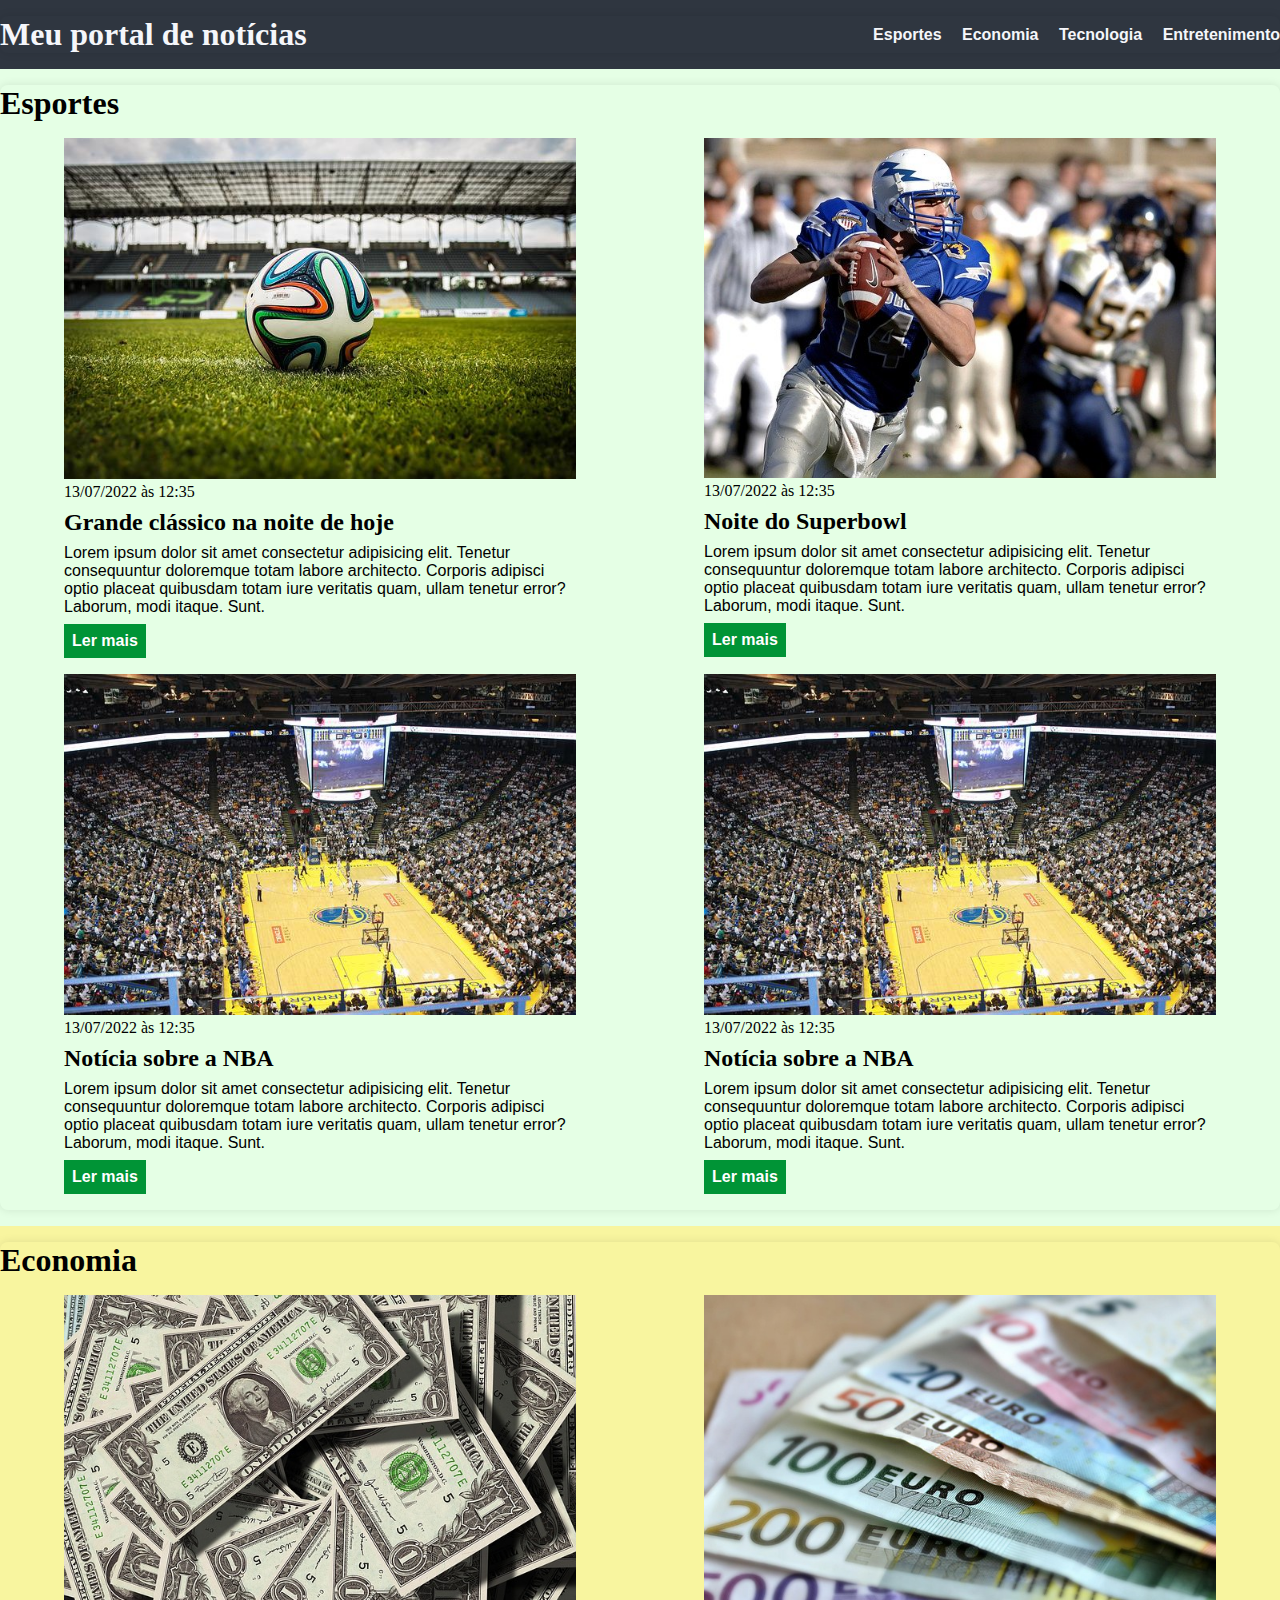
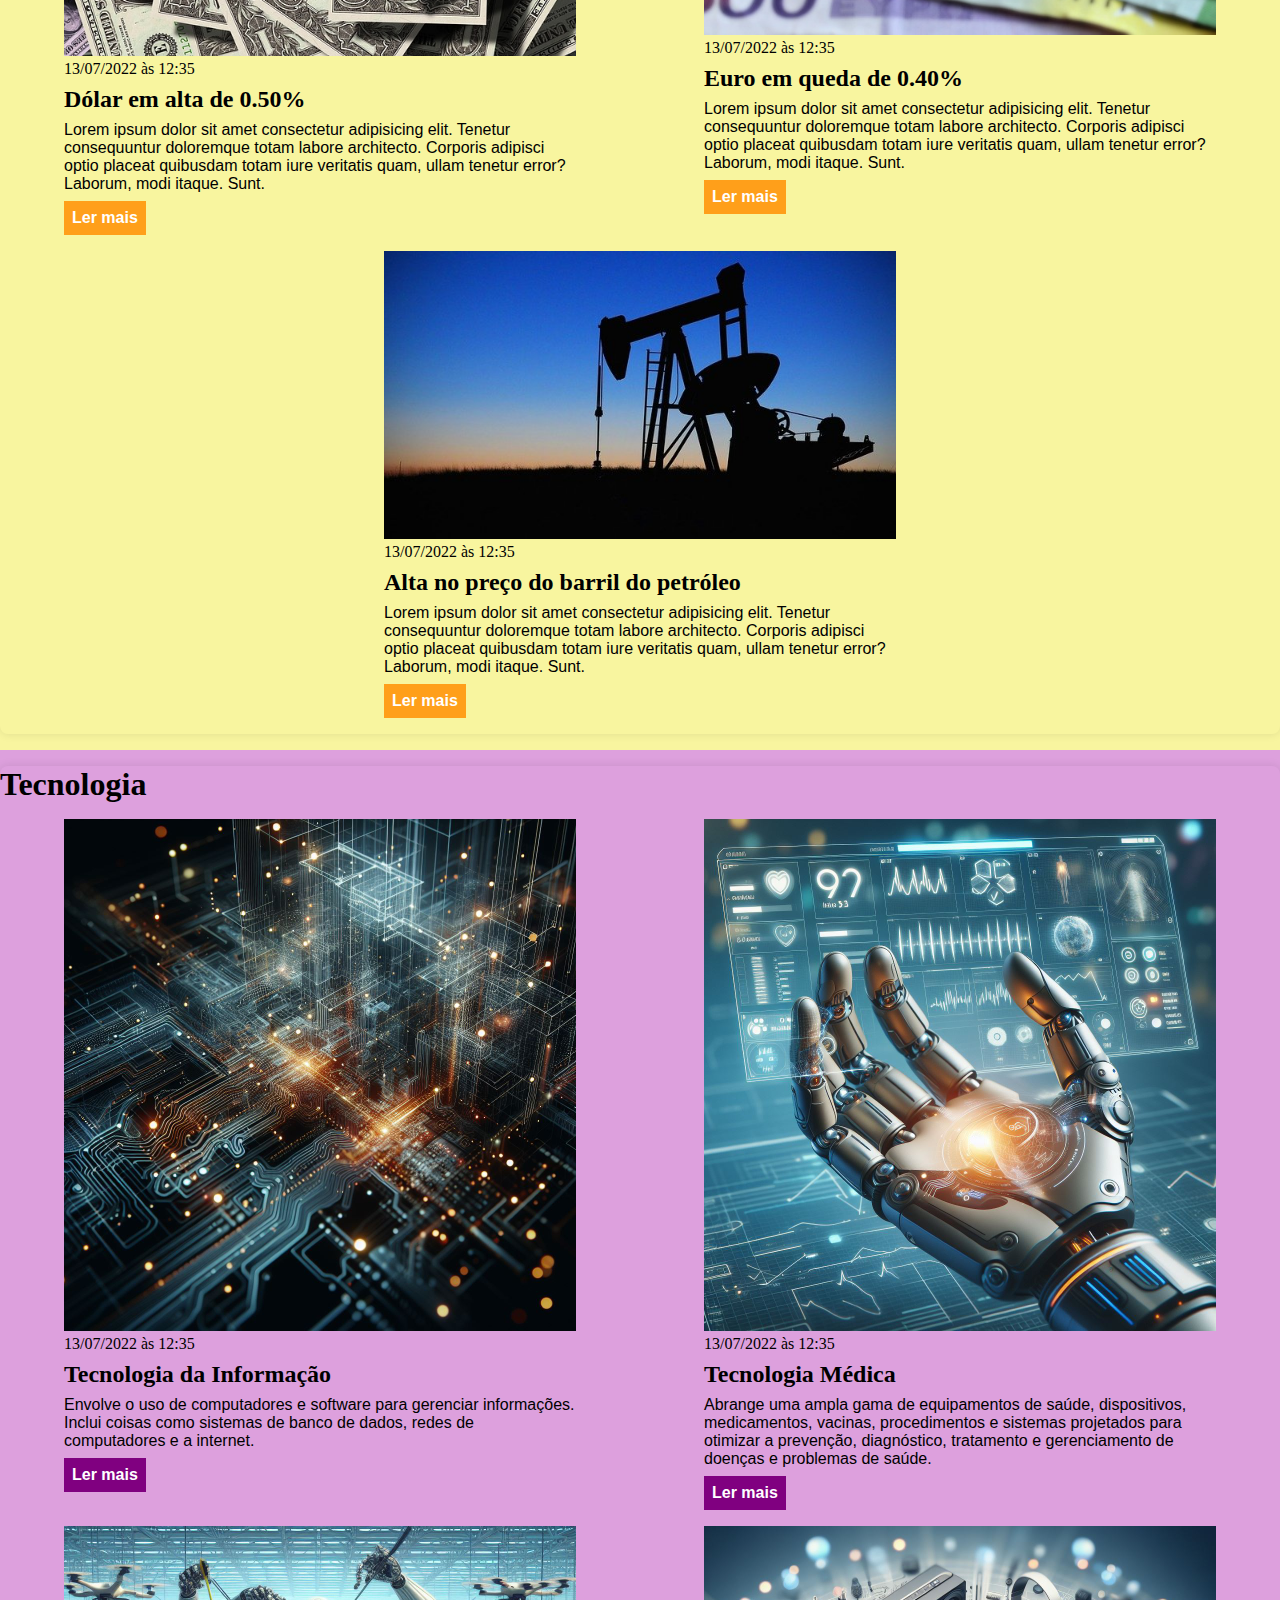
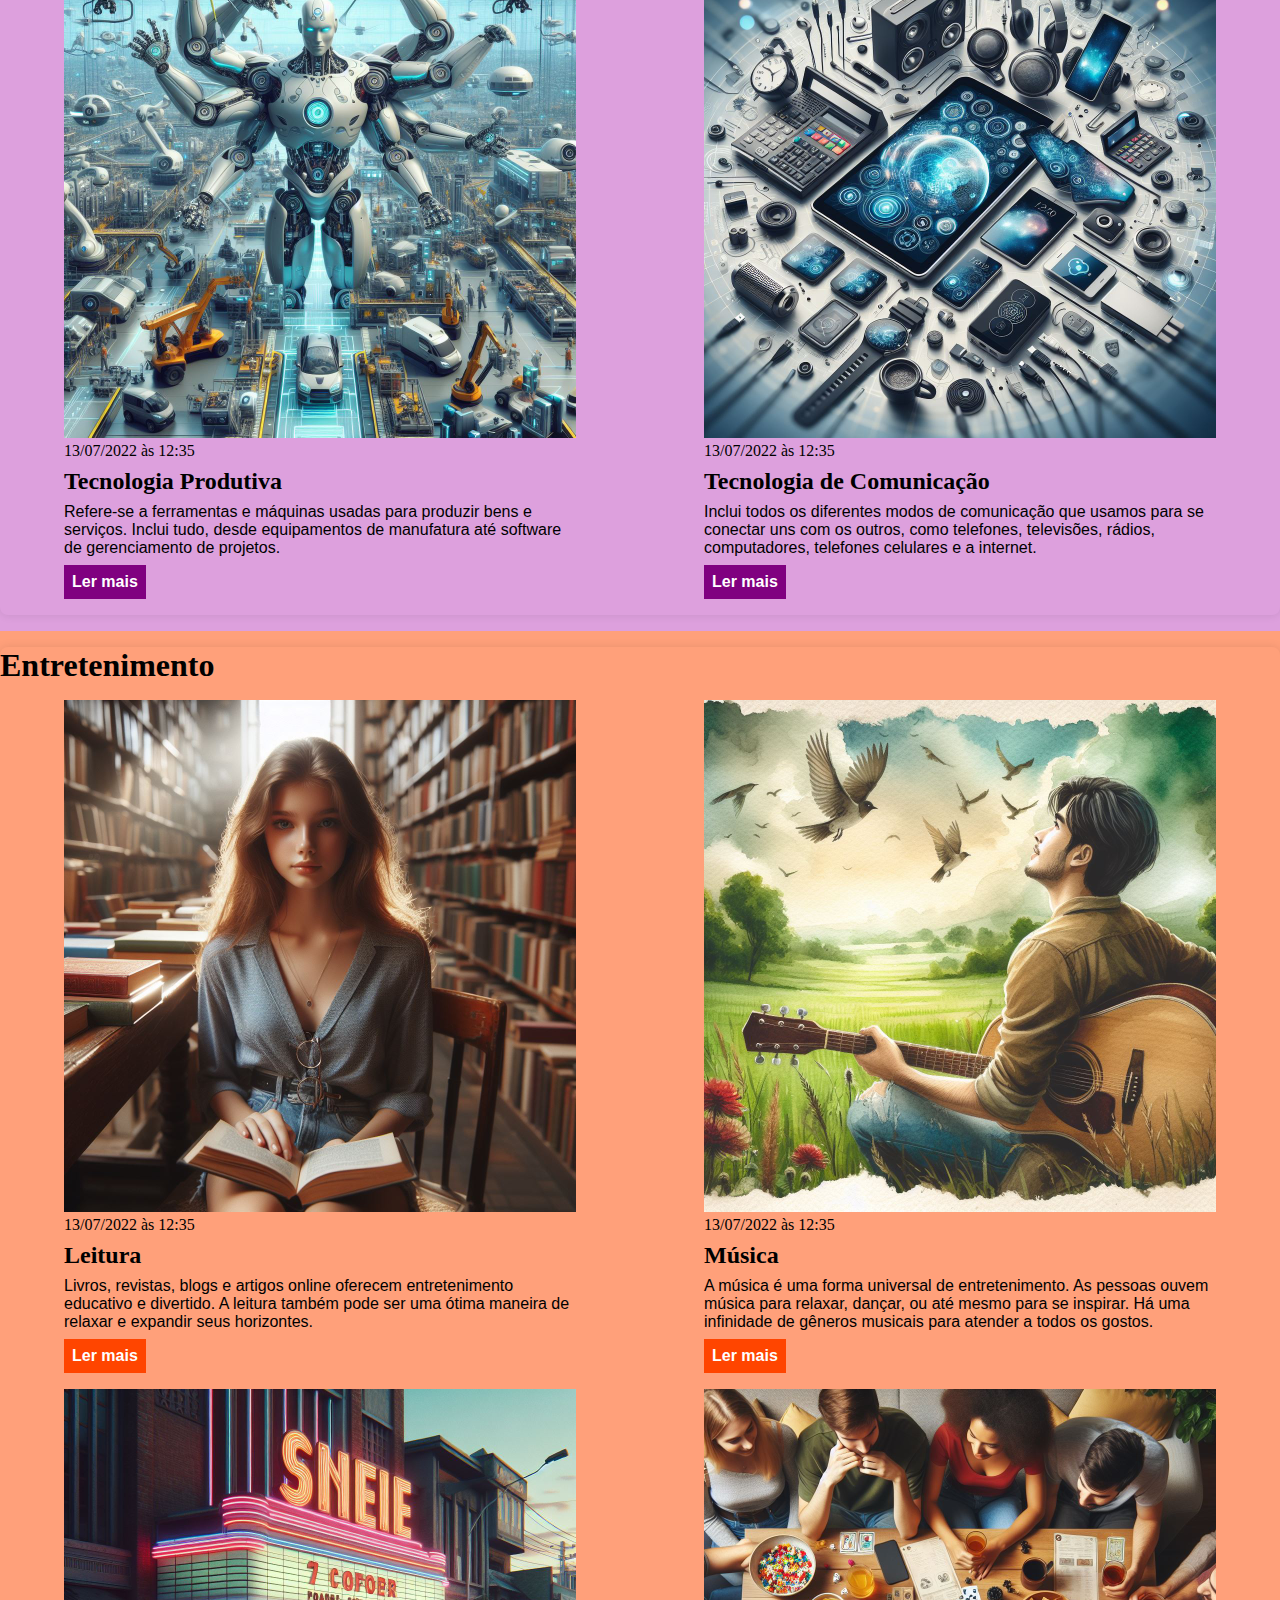
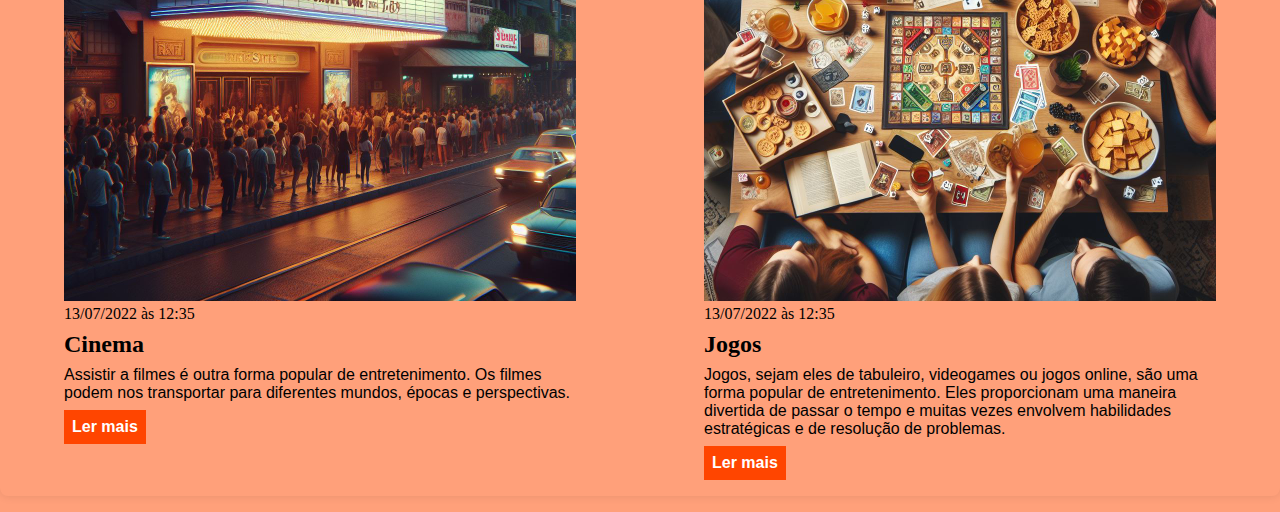
==== index.html @ 120baebb "adicionando exercício_css" ====
<!DOCTYPE html>
<html lang="pt-BR">
<head>
    <meta charset="UTF-8">
    <meta http-equiv="X-UA-Compatible" content="IE=edge">
    <meta name="viewport" content="width=device-width, initial-scale=1.0">
    <title>Meu portal de notícias</title>
    <link rel="stylesheet" href="./main.css" />
</head>
<body>
    <header>
        <div class="container">
            <h1>Meu portal de notícias</h1>
        <nav>
            <ul>
                <li>
                    <a href="#sports" title="Ir para a seção de esportes">Esportes</a>
                </li>
                <li>
                    <a href="#economy" title="Ir para a seção de notícias">Economia</a>
                </li>
                <li>
                    <a href="#Tecnologia" title="Ir para a seção de esportes">Tecnologia</a>
                </li>
                <li>
                    <a href="#Entretenimento" title="Ir para a seção de notícias">Entretenimento</a>
                </li>
            </ul>
        </nav>
        </div>
    </header>
    <section id="sports">
        <div class="container">
            <h2>Esportes</h2>
            <div class="articles">
                <article>
                    <img src="./imagens/futebol.jpg" alt="Bola de futebol no gramado" />
                    <header>
                        <time class="creation-date">13/07/2022 às 12:35</time>
                    </header>
                    <h3>Grande clássico na noite de hoje</h3>
                    <p>
                        Lorem ipsum dolor sit amet consectetur adipisicing elit. Tenetur consequuntur doloremque totam labore architecto. Corporis adipisci optio placeat quibusdam totam iure veritatis quam, ullam tenetur error? Laborum, modi itaque. Sunt.
                    </p>
                    <a href="#" title="Leia a notícia completa">Ler mais</a>
                </article>
                <article>
                    <div class="image">
                        <img src="./imagens/futebol-americano.jpg" alt="Jogador de futebol americano correndo com a bola na mão" />
                    <div class="overlay"></div>
                    </div>
                    <header>
                        <time>13/07/2022 às 12:35</time>
                    </header>
                    <h3>Noite do Superbowl</h3>
                    <p>
                        Lorem ipsum dolor sit amet consectetur adipisicing elit. Tenetur consequuntur doloremque totam labore architecto. Corporis adipisci optio placeat quibusdam totam iure veritatis quam, ullam tenetur error? Laborum, modi itaque. Sunt.
                    </p>
                    <a href="#" title="Leia a notícia completa">Ler mais</a>
                </article>
                <article>
                    <img src="./imagens/basquete.jpg" title="Vista aérea de uma quadra de basquete" />
                    <header>
                        <time>13/07/2022 às 12:35</time>
                    </header>
                    <h3>Notícia sobre a NBA</h3>
                    <p>
                        Lorem ipsum dolor sit amet consectetur adipisicing elit. Tenetur consequuntur doloremque totam labore architecto. Corporis adipisci optio placeat quibusdam totam iure veritatis quam, ullam tenetur error? Laborum, modi itaque. Sunt.
                    </p>
                    <a href="#" title="Leia a notícia completa">Ler mais</a>
                </article>
                <article>
                    <img src="./imagens/basquete.jpg" title="Vista aérea de uma quadra de basquete" />
                    <header>
                        <time>13/07/2022 às 12:35</time>
                    </header>
                    <h3>Notícia sobre a NBA</h3>
                    <p>
                        Lorem ipsum dolor sit amet consectetur adipisicing elit. Tenetur consequuntur doloremque totam labore architecto. Corporis adipisci optio placeat quibusdam totam iure veritatis quam, ullam tenetur error? Laborum, modi itaque. Sunt.
                    </p>
                    <a href="#" title="Leia a notícia completa">Ler mais</a>
                </article>
            </div>
        </div>
    </section>
    <section id="economy">
        <div class="container">
            <h2>Economia</h2>
            <div class="articles">
                <article>
                    <img src="./imagens/dolares.jpg" alt="Muitos dólares" />
                    <header>
                        <time>13/07/2022 às 12:35</time>
                    </header>
                    <h3>Dólar em alta de 0.50%</h3>
                    <p>
                        Lorem ipsum dolor sit amet consectetur adipisicing elit. Tenetur consequuntur doloremque totam labore architecto. Corporis adipisci optio placeat quibusdam totam iure veritatis quam, ullam tenetur error? Laborum, modi itaque. Sunt.
                    </p>
                    <a href="#" title="Leia a notícia completa">Ler mais</a>
                </article>
                <article>
                    <img src="./imagens/euro.jpg" alt="Várias notas de euro" />
                    <header>
                        <time>13/07/2022 às 12:35</time>
                    </header>
                    <h3>Euro em queda de 0.40%</h3>
                    <p>
                        Lorem ipsum dolor sit amet consectetur adipisicing elit. Tenetur consequuntur doloremque totam labore architecto. Corporis adipisci optio placeat quibusdam totam iure veritatis quam, ullam tenetur error? Laborum, modi itaque. Sunt.
                    </p>
                    <a href="#" title="Leia a notícia completa">Ler mais</a>
                </article>
                <article>
                    <img src="./imagens/petroleo.jpg" alt="Extração de petróleo" />
                    <header>
                        <time>13/07/2022 às 12:35</time>
                    </header>
                    <h3>Alta no preço do barril do petróleo</h3>
                    <p>
                        Lorem ipsum dolor sit amet consectetur adipisicing elit. Tenetur consequuntur doloremque totam labore architecto. Corporis adipisci optio placeat quibusdam totam iure veritatis quam, ullam tenetur error? Laborum, modi itaque. Sunt.
                    </p>
                    <a href="#" title="Leia a notícia completa">Ler mais</a>
                </article>
            </div>
        </div>
    </section>
    <section id="Tecnologia">
        <div class="container">
            <h2>Tecnologia</h2>
            <div class="articles">
                <article>
                    <img src="./imagens/Rede de conexão de processameto.jpg" alt="Rede de conexão de processameto"  />
                    <header>
                        <time class="creation-date">13/07/2022 às 12:35</time>
                    </header>
                    <h3>Tecnologia da Informação</h3>
                    <p>
                        Envolve o uso de computadores e software para gerenciar informações. Inclui coisas como sistemas de banco de dados, redes de computadores e a internet.
                    </p>
                    <a href="#Tecnologia" title="Leia a notícia completa">Ler mais</a>
                </article>
                <article>
                    <div class="image">
                        <img src="./imagens/Mao robotica com holograma do status de sua saude.jpg" alt="Mão robótica com holograma do status de sua saúde" />
                    <div class="overlay"></div>
                    </div>
                    <header>
                        <time>13/07/2022 às 12:35</time>
                    </header>
                    <h3>Tecnologia Médica</h3>
                    <p>
                        Abrange uma ampla gama de equipamentos de saúde, dispositivos, medicamentos, vacinas, procedimentos e sistemas projetados para otimizar a prevenção, diagnóstico, tratamento e gerenciamento de doenças e problemas de saúde.
                    </p>
                    <a href="#Tecnologia" title="Leia a notícia completa">Ler mais</a>
                </article>
                <article>
                    <img src="./imagens/Robo controlando linha de montagem em larga escala.jpg" title="Robo controlando linha de montagem em larga escala" />
                    <header>
                        <time>13/07/2022 às 12:35</time>
                    </header>
                    <h3>Tecnologia Produtiva</h3>
                    <p>
                        Refere-se a ferramentas e máquinas usadas para produzir bens e serviços. Inclui tudo, desde equipamentos de manufatura até software de gerenciamento de projetos.
                    </p>
                    <a href="#Tecnologia" title="Leia a notícia completa">Ler mais</a>
                </article>
                <article>
                    <img src="./imagens/Diversos aparelhos conectados se comunicando entre si.jpg" title="Diversos aparelhos conectados se comunicando entre si" />
                    <header>
                        <time>13/07/2022 às 12:35</time>
                    </header>
                    <h3>Tecnologia de Comunicação</h3>
                    <p>
                        Inclui todos os diferentes modos de comunicação que usamos para se conectar uns com os outros, como telefones, televisões, rádios, computadores, telefones celulares e a internet.
                    </p>
                    <a href="#Tecnologia" title="Leia a notícia completa">Ler mais</a>
                </article>
            </div>
        </div>
    </section>
    <section id="Entretenimento">
        <div class="container">
            <h2>Entretenimento</h2>
            <div class="articles">
                <article>
                    <img src="./imagens/Menina em bliblioteca lendo um livro.jpg" alt="Menina em bliblioteca lendo um livro" />
                    <header>
                        <time>13/07/2022 às 12:35</time>
                    </header>
                    <h3>Leitura</h3>
                    <p>
                        Livros, revistas, blogs e artigos online oferecem entretenimento educativo e divertido. A leitura também pode ser uma ótima maneira de relaxar e expandir seus horizontes.
                    </p>
                    <a href="#Entretenimento" title="Leia a notícia completa">Ler mais</a>
                </article>
                <article>
                    <img src="./imagens/Homem no campo segurando um violão.jpg" alt="Homem no campo segurando um violão" />
                    <header>
                        <time>13/07/2022 às 12:35</time>
                    </header>
                    <h3>Música</h3>
                    <p>
                        A música é uma forma universal de entretenimento. As pessoas ouvem música para relaxar, dançar, ou até mesmo para se inspirar. Há uma infinidade de gêneros musicais para atender a todos os gostos.
                    </p>
                    <a href="#Entretenimento" title="Leia a notícia completa">Ler mais</a>
                </article>
                <article>
                    <img src="./imagens/Pessoas entrando e saindo de um cinema.jpg" alt="Pessoas entrando e saindo de um cinema" />
                    <header>
                        <time>13/07/2022 às 12:35</time>
                    </header>
                    <h3>Cinema</h3>
                    <p>
                        Assistir a filmes é outra forma popular de entretenimento. Os filmes podem nos transportar para diferentes mundos, épocas e perspectivas.
                    </p>
                    <a href="#Entretenimento" title="Leia a notícia completa">Ler mais</a>
                </article>
                <article>
                    <img src="./imagens/Um grupo de amigos jogando um jogo rpg de mesa.jpg" alt="Um grupo de amigos jogando um jogo rpg de mesa" />
                    <header>
                        <time>13/07/2022 às 12:35</time>
                    </header>
                    <h3>Jogos</h3>
                    <p>
                        Jogos, sejam eles de tabuleiro, videogames ou jogos online, são uma forma popular de entretenimento. Eles proporcionam uma maneira divertida de passar o tempo e muitas vezes envolvem habilidades estratégicas e de resolução de problemas.
                    </p>
                    <a href="#Entretenimento" title="Leia a notícia completa">Ler mais</a>
                </article>
            </div>
        </div>
    </section>
</body>
</html>
---- main.css ----
* {
    box-sizing: border-box;
    margin: 0;
    padding: 0;
}

body > header {
    background-color: #2f3640;
    padding: 16px 0;
    color: #f5f6fa;
    text-align: center;
}

header .container {
    display: flex;
    align-items: center;
    justify-content: space-between;
}

header li {
    display: inline;
    font-family: Arial, Helvetica, sans-serif;
    font-weight: bold;
    margin-left: 16px;    
}

header li a {
    color: #f5f6fa;
    text-decoration: none;
}

.container {
    max-width: 1366px;
    margin: 0 auto;
    border-radius: 8px;
    box-shadow: 0px 0px 10px rgba(0, 0, 0, 0.1);
}

.articles {
    display: flex;
    flex-wrap: wrap;    
    justify-content: space-around;    
    align-items: flex-start;
} 

.articles article img {
    /*height: 180px; */
    width: 100%; 
    height: 100%;    
} 

.articles article {
    width: 40%;
    border: 15px;
}

section {
    padding: 16px 0;
}

section h2,
.articles article {
    margin-bottom: 16px;
}

.articles article h3 {
    margin-top: 8px;
    margin-bottom: 8px;
}

.articles article a {
    background-color: blue;
    color: #fff;
    padding: 8px;
    display: inline-block;
    text-decoration: none;
    font-weight: bold;
    margin-top: 8px;
}

.articles article a:hover {
    text-decoration: underline;
}

.articles article p,
.articles article a {
    font-family: Arial, Helvetica, sans-serif;
}

.articles article h3 {
    font-size: 24px;
}

section h2 {
    font-size: 32px;
}

#sports {
    background-color: rgba(0, 255, 0, 0.1);
}

#sports .articles article a {
    background-color: #009436;    
}

#economy {
    background-color: #f8f59f;
}

#economy .articles article a {
    background-color: #ff9f1a;
}

#Tecnologia {
    background-color: #DDA0DD;
}

#Tecnologia .articles article a {
    background-color: #800080;    
}

#Entretenimento {
    background-color: #FFA07A;
}

#Entretenimento .articles article a {
    background-color: #FF4500;    
}
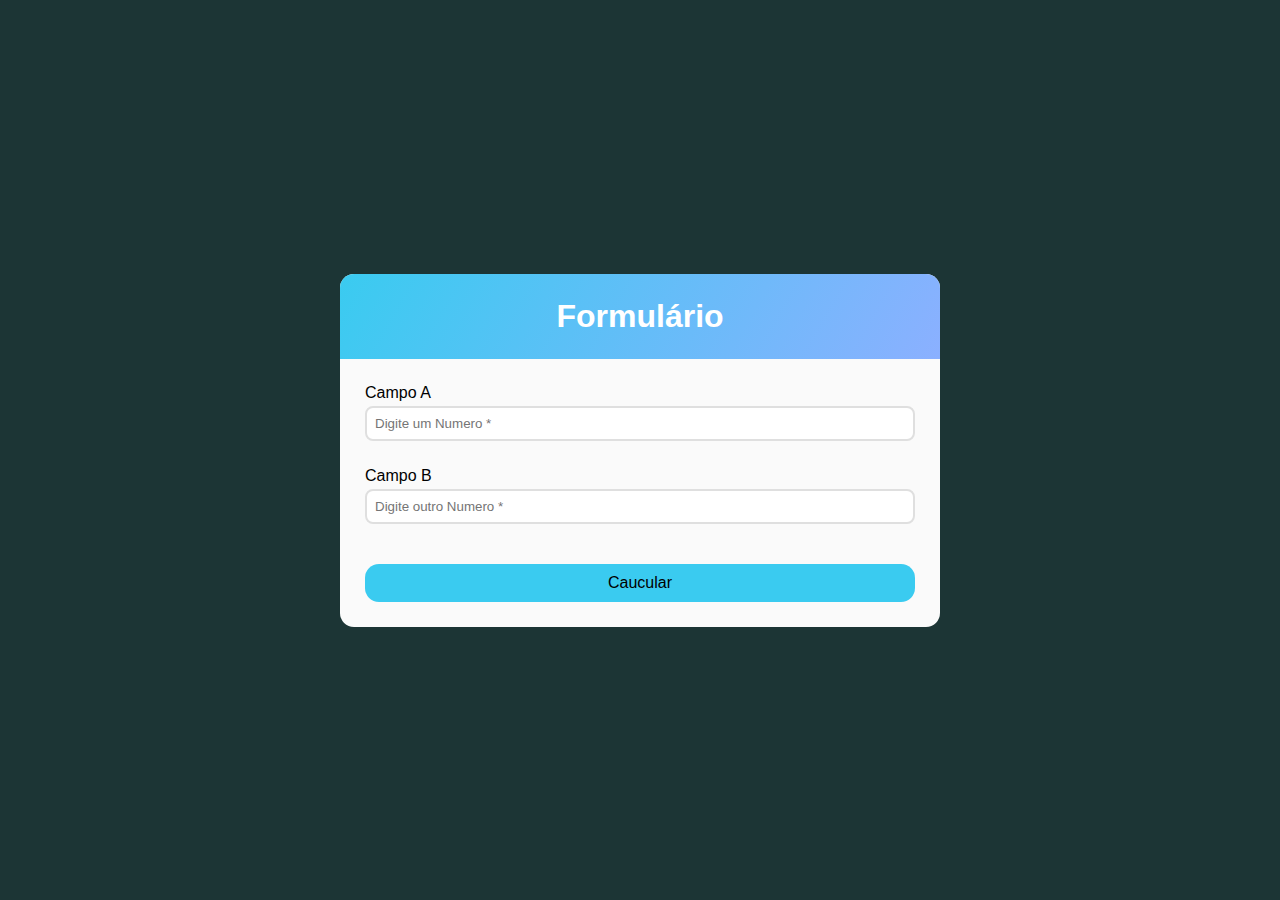
==== commit 82d2a14f: "first commit" ====
--- a/index.html
+++ b/index.html
@@ -4,229 +4,52 @@
     <meta charset="UTF-8">
     <meta http-equiv="X-UA-Compatible" content="IE=edge">
     <meta name="viewport" content="width=device-width, initial-scale=1.0">
-    <title>Meu portal de notícias</title>
+
+    <title>Formulário HTML com JS</title>
     <link rel="stylesheet" href="./main.css" />
+
+    <title> Novo Usuario </title>
+
 </head>
 <body>
-    <header>
-        <div class="container">
-            <h1>Meu portal de notícias</h1>
-        <nav>
-            <ul>
-                <li>
-                    <a href="#sports" title="Ir para a seção de esportes">Esportes</a>
-                </li>
-                <li>
-                    <a href="#economy" title="Ir para a seção de notícias">Economia</a>
-                </li>
-                <li>
-                    <a href="#Tecnologia" title="Ir para a seção de esportes">Tecnologia</a>
-                </li>
-                <li>
-                    <a href="#Entretenimento" title="Ir para a seção de notícias">Entretenimento</a>
-                </li>
-            </ul>
-        </nav>
-        </div>
-    </header>
-    <section id="sports">
-        <div class="container">
-            <h2>Esportes</h2>
-            <div class="articles">
-                <article>
-                    <img src="./imagens/futebol.jpg" alt="Bola de futebol no gramado" />
-                    <header>
-                        <time class="creation-date">13/07/2022 às 12:35</time>
-                    </header>
-                    <h3>Grande clássico na noite de hoje</h3>
-                    <p>
-                        Lorem ipsum dolor sit amet consectetur adipisicing elit. Tenetur consequuntur doloremque totam labore architecto. Corporis adipisci optio placeat quibusdam totam iure veritatis quam, ullam tenetur error? Laborum, modi itaque. Sunt.
-                    </p>
-                    <a href="#" title="Leia a notícia completa">Ler mais</a>
-                </article>
-                <article>
-                    <div class="image">
-                        <img src="./imagens/futebol-americano.jpg" alt="Jogador de futebol americano correndo com a bola na mão" />
-                    <div class="overlay"></div>
-                    </div>
-                    <header>
-                        <time>13/07/2022 às 12:35</time>
-                    </header>
-                    <h3>Noite do Superbowl</h3>
-                    <p>
-                        Lorem ipsum dolor sit amet consectetur adipisicing elit. Tenetur consequuntur doloremque totam labore architecto. Corporis adipisci optio placeat quibusdam totam iure veritatis quam, ullam tenetur error? Laborum, modi itaque. Sunt.
-                    </p>
-                    <a href="#" title="Leia a notícia completa">Ler mais</a>
-                </article>
-                <article>
-                    <img src="./imagens/basquete.jpg" title="Vista aérea de uma quadra de basquete" />
-                    <header>
-                        <time>13/07/2022 às 12:35</time>
-                    </header>
-                    <h3>Notícia sobre a NBA</h3>
-                    <p>
-                        Lorem ipsum dolor sit amet consectetur adipisicing elit. Tenetur consequuntur doloremque totam labore architecto. Corporis adipisci optio placeat quibusdam totam iure veritatis quam, ullam tenetur error? Laborum, modi itaque. Sunt.
-                    </p>
-                    <a href="#" title="Leia a notícia completa">Ler mais</a>
-                </article>
-                <article>
-                    <img src="./imagens/basquete.jpg" title="Vista aérea de uma quadra de basquete" />
-                    <header>
-                        <time>13/07/2022 às 12:35</time>
-                    </header>
-                    <h3>Notícia sobre a NBA</h3>
-                    <p>
-                        Lorem ipsum dolor sit amet consectetur adipisicing elit. Tenetur consequuntur doloremque totam labore architecto. Corporis adipisci optio placeat quibusdam totam iure veritatis quam, ullam tenetur error? Laborum, modi itaque. Sunt.
-                    </p>
-                    <a href="#" title="Leia a notícia completa">Ler mais</a>
-                </article>
+
+    <div class="container">
+        <section class="header">
+            <h1>Formulário</h1>
+        </section>
+
+        
+        <form id="form" class="form">            
+            <div class="form-content">
+                <label for="campoa">Campo A</label>
+                <input 
+                type="campoa"
+                id="campoa"
+                placeholder="Digite um Numero *"
+                />
+                <a><small>O Numero é Obrigatório.</small></a>
             </div>
-        </div>
-    </section>
-    <section id="economy">
-        <div class="container">
-            <h2>Economia</h2>
-            <div class="articles">
-                <article>
-                    <img src="./imagens/dolares.jpg" alt="Muitos dólares" />
-                    <header>
-                        <time>13/07/2022 às 12:35</time>
-                    </header>
-                    <h3>Dólar em alta de 0.50%</h3>
-                    <p>
-                        Lorem ipsum dolor sit amet consectetur adipisicing elit. Tenetur consequuntur doloremque totam labore architecto. Corporis adipisci optio placeat quibusdam totam iure veritatis quam, ullam tenetur error? Laborum, modi itaque. Sunt.
-                    </p>
-                    <a href="#" title="Leia a notícia completa">Ler mais</a>
-                </article>
-                <article>
-                    <img src="./imagens/euro.jpg" alt="Várias notas de euro" />
-                    <header>
-                        <time>13/07/2022 às 12:35</time>
-                    </header>
-                    <h3>Euro em queda de 0.40%</h3>
-                    <p>
-                        Lorem ipsum dolor sit amet consectetur adipisicing elit. Tenetur consequuntur doloremque totam labore architecto. Corporis adipisci optio placeat quibusdam totam iure veritatis quam, ullam tenetur error? Laborum, modi itaque. Sunt.
-                    </p>
-                    <a href="#" title="Leia a notícia completa">Ler mais</a>
-                </article>
-                <article>
-                    <img src="./imagens/petroleo.jpg" alt="Extração de petróleo" />
-                    <header>
-                        <time>13/07/2022 às 12:35</time>
-                    </header>
-                    <h3>Alta no preço do barril do petróleo</h3>
-                    <p>
-                        Lorem ipsum dolor sit amet consectetur adipisicing elit. Tenetur consequuntur doloremque totam labore architecto. Corporis adipisci optio placeat quibusdam totam iure veritatis quam, ullam tenetur error? Laborum, modi itaque. Sunt.
-                    </p>
-                    <a href="#" title="Leia a notícia completa">Ler mais</a>
-                </article>
+
+            <div class="form-content">
+                <label for="campob">Campo B</label>
+                <input 
+                type="campob"
+                id="campob"
+                placeholder="Digite outro Numero *"
+                />
+                <a><small>O Numero é Obrigatório.</small></a>
             </div>
-        </div>
-    </section>
-    <section id="Tecnologia">
-        <div class="container">
-            <h2>Tecnologia</h2>
-            <div class="articles">
-                <article>
-                    <img src="./imagens/Rede de conexão de processameto.jpg" alt="Rede de conexão de processameto"  />
-                    <header>
-                        <time class="creation-date">13/07/2022 às 12:35</time>
-                    </header>
-                    <h3>Tecnologia da Informação</h3>
-                    <p>
-                        Envolve o uso de computadores e software para gerenciar informações. Inclui coisas como sistemas de banco de dados, redes de computadores e a internet.
-                    </p>
-                    <a href="#Tecnologia" title="Leia a notícia completa">Ler mais</a>
-                </article>
-                <article>
-                    <div class="image">
-                        <img src="./imagens/Mao robotica com holograma do status de sua saude.jpg" alt="Mão robótica com holograma do status de sua saúde" />
-                    <div class="overlay"></div>
-                    </div>
-                    <header>
-                        <time>13/07/2022 às 12:35</time>
-                    </header>
-                    <h3>Tecnologia Médica</h3>
-                    <p>
-                        Abrange uma ampla gama de equipamentos de saúde, dispositivos, medicamentos, vacinas, procedimentos e sistemas projetados para otimizar a prevenção, diagnóstico, tratamento e gerenciamento de doenças e problemas de saúde.
-                    </p>
-                    <a href="#Tecnologia" title="Leia a notícia completa">Ler mais</a>
-                </article>
-                <article>
-                    <img src="./imagens/Robo controlando linha de montagem em larga escala.jpg" title="Robo controlando linha de montagem em larga escala" />
-                    <header>
-                        <time>13/07/2022 às 12:35</time>
-                    </header>
-                    <h3>Tecnologia Produtiva</h3>
-                    <p>
-                        Refere-se a ferramentas e máquinas usadas para produzir bens e serviços. Inclui tudo, desde equipamentos de manufatura até software de gerenciamento de projetos.
-                    </p>
-                    <a href="#Tecnologia" title="Leia a notícia completa">Ler mais</a>
-                </article>
-                <article>
-                    <img src="./imagens/Diversos aparelhos conectados se comunicando entre si.jpg" title="Diversos aparelhos conectados se comunicando entre si" />
-                    <header>
-                        <time>13/07/2022 às 12:35</time>
-                    </header>
-                    <h3>Tecnologia de Comunicação</h3>
-                    <p>
-                        Inclui todos os diferentes modos de comunicação que usamos para se conectar uns com os outros, como telefones, televisões, rádios, computadores, telefones celulares e a internet.
-                    </p>
-                    <a href="#Tecnologia" title="Leia a notícia completa">Ler mais</a>
-                </article>
-            </div>
-        </div>
-    </section>
-    <section id="Entretenimento">
-        <div class="container">
-            <h2>Entretenimento</h2>
-            <div class="articles">
-                <article>
-                    <img src="./imagens/Menina em bliblioteca lendo um livro.jpg" alt="Menina em bliblioteca lendo um livro" />
-                    <header>
-                        <time>13/07/2022 às 12:35</time>
-                    </header>
-                    <h3>Leitura</h3>
-                    <p>
-                        Livros, revistas, blogs e artigos online oferecem entretenimento educativo e divertido. A leitura também pode ser uma ótima maneira de relaxar e expandir seus horizontes.
-                    </p>
-                    <a href="#Entretenimento" title="Leia a notícia completa">Ler mais</a>
-                </article>
-                <article>
-                    <img src="./imagens/Homem no campo segurando um violão.jpg" alt="Homem no campo segurando um violão" />
-                    <header>
-                        <time>13/07/2022 às 12:35</time>
-                    </header>
-                    <h3>Música</h3>
-                    <p>
-                        A música é uma forma universal de entretenimento. As pessoas ouvem música para relaxar, dançar, ou até mesmo para se inspirar. Há uma infinidade de gêneros musicais para atender a todos os gostos.
-                    </p>
-                    <a href="#Entretenimento" title="Leia a notícia completa">Ler mais</a>
-                </article>
-                <article>
-                    <img src="./imagens/Pessoas entrando e saindo de um cinema.jpg" alt="Pessoas entrando e saindo de um cinema" />
-                    <header>
-                        <time>13/07/2022 às 12:35</time>
-                    </header>
-                    <h3>Cinema</h3>
-                    <p>
-                        Assistir a filmes é outra forma popular de entretenimento. Os filmes podem nos transportar para diferentes mundos, épocas e perspectivas.
-                    </p>
-                    <a href="#Entretenimento" title="Leia a notícia completa">Ler mais</a>
-                </article>
-                <article>
-                    <img src="./imagens/Um grupo de amigos jogando um jogo rpg de mesa.jpg" alt="Um grupo de amigos jogando um jogo rpg de mesa" />
-                    <header>
-                        <time>13/07/2022 às 12:35</time>
-                    </header>
-                    <h3>Jogos</h3>
-                    <p>
-                        Jogos, sejam eles de tabuleiro, videogames ou jogos online, são uma forma popular de entretenimento. Eles proporcionam uma maneira divertida de passar o tempo e muitas vezes envolvem habilidades estratégicas e de resolução de problemas.
-                    </p>
-                    <a href="#Entretenimento" title="Leia a notícia completa">Ler mais</a>
-                </article>
-            </div>
-        </div>
-    </section>
+
+            <button type="submit">Caucular</button>
+            
+        </form>
+        <p class="success-message">           
+        </p>
+        
+    </div>
+    <script src="./main.js"></script>
 </body>
-</html>+</html>
+
+
+
--- a/main.css
+++ b/main.css
@@ -1,128 +1,96 @@
 * {
-    box-sizing: border-box;
     margin: 0;
     padding: 0;
+    box-sizing: border-box;
+    font-family: sans-serif;
 }
 
-body > header {
-    background-color: #2f3640;
-    padding: 16px 0;
-    color: #f5f6fa;
-    text-align: center;
-}
-
-header .container {
+body {
+    background-color: rgb(28, 53, 53);
+    width: 100%;
+    min-height: 100vh;
     display: flex;
+    justify-content: center;
     align-items: center;
-    justify-content: space-between;
-}
-
-header li {
-    display: inline;
-    font-family: Arial, Helvetica, sans-serif;
-    font-weight: bold;
-    margin-left: 16px;    
-}
-
-header li a {
-    color: #f5f6fa;
-    text-decoration: none;
 }
 
 .container {
-    max-width: 1366px;
-    margin: 0 auto;
-    border-radius: 8px;
-    box-shadow: 0px 0px 10px rgba(0, 0, 0, 0.1);
+    background-color: #fafafa;
+    border-radius: 14px;
+    margin: 14px;
+    max-width: 600px;
+    width: 100%;
+    box-sizing: 0 3px 5px rgb(0,0,0, 0.5);
+    overflow: hidden;
 }
 
-.articles {
-    display: flex;
-    flex-wrap: wrap;    
-    justify-content: space-around;    
-    align-items: flex-start;
-} 
-
-.articles article img {
-    /*height: 180px; */
-    width: 100%; 
-    height: 100%;    
-} 
-
-.articles article {
-    width: 40%;
-    border: 15px;
+.header {
+    background: linear-gradient(120deg, #3acbf0 0%, #8bb0ff 100%);
+    padding: 24px;
+    text-align: center;
+    color: #fff;
 }
 
-section {
-    padding: 16px 0;
+.form {
+    margin-top: 40px;
+    margin: 25px;
 }
 
-section h2,
-.articles article {
-    margin-bottom: 16px;
+.form-content {
+    margin-bottom: 8px;
+    padding-bottom: 18px;
+    position: relative;
+    
 }
 
-.articles article h3 {
-    margin-top: 8px;
-    margin-bottom: 8px;
+.form-content label {
+    display: inline-block;
+    margin-bottom: 4px;
 }
 
-.articles article a {
-    background-color: blue;
-    color: #fff;
+.form-content input {
+    display: block;
+    width: 100%;
+    border-radius: 8px;
     padding: 8px;
-    display: inline-block;
-    text-decoration: none;
-    font-weight: bold;
-    margin-top: 8px;
+    border: 2px solid #dfdfdf;    
+    outline-color: #3acbf0;
 }
 
-.articles article a:hover {
-    text-decoration: underline;
+.form-content a {
+    position: absolute;
+    bottom: -2px;
+    left: 0;
+    visibility: hidden;
 }
 
-.articles article p,
-.articles article a {
-    font-family: Arial, Helvetica, sans-serif;
+.form button {
+    background-color: #3acbf0;
+    columns: #fff;
+    width: 100%;
+    border-radius: 14px;
+    padding: 10px;
+    border: 0;
+    font-size: 16px;
+    cursor: pointer;
+    margin-top: 14px;
 }
 
-.articles article h3 {
-    font-size: 24px;
+.form-content.error input {
+    border-color: #ff3b25;
 }
 
-section h2 {
-    font-size: 32px;
+.form-content.error a {
+    color: #ff3b25;
+    visibility: visible;
 }
 
-#sports {
-    background-color: rgba(0, 255, 0, 0.1);
+.success-message {
+    background-color: #2f8f3f;
+    padding: 4px;
+    color: #fff;
+    display: none;
+    text-align: center;
+    
 }
 
-#sports .articles article a {
-    background-color: #009436;    
-}
-
-#economy {
-    background-color: #f8f59f;
-}
-
-#economy .articles article a {
-    background-color: #ff9f1a;
-}
-
-#Tecnologia {
-    background-color: #DDA0DD;
-}
-
-#Tecnologia .articles article a {
-    background-color: #800080;    
-}
-
-#Entretenimento {
-    background-color: #FFA07A;
-}
-
-#Entretenimento .articles article a {
-    background-color: #FF4500;    
-}